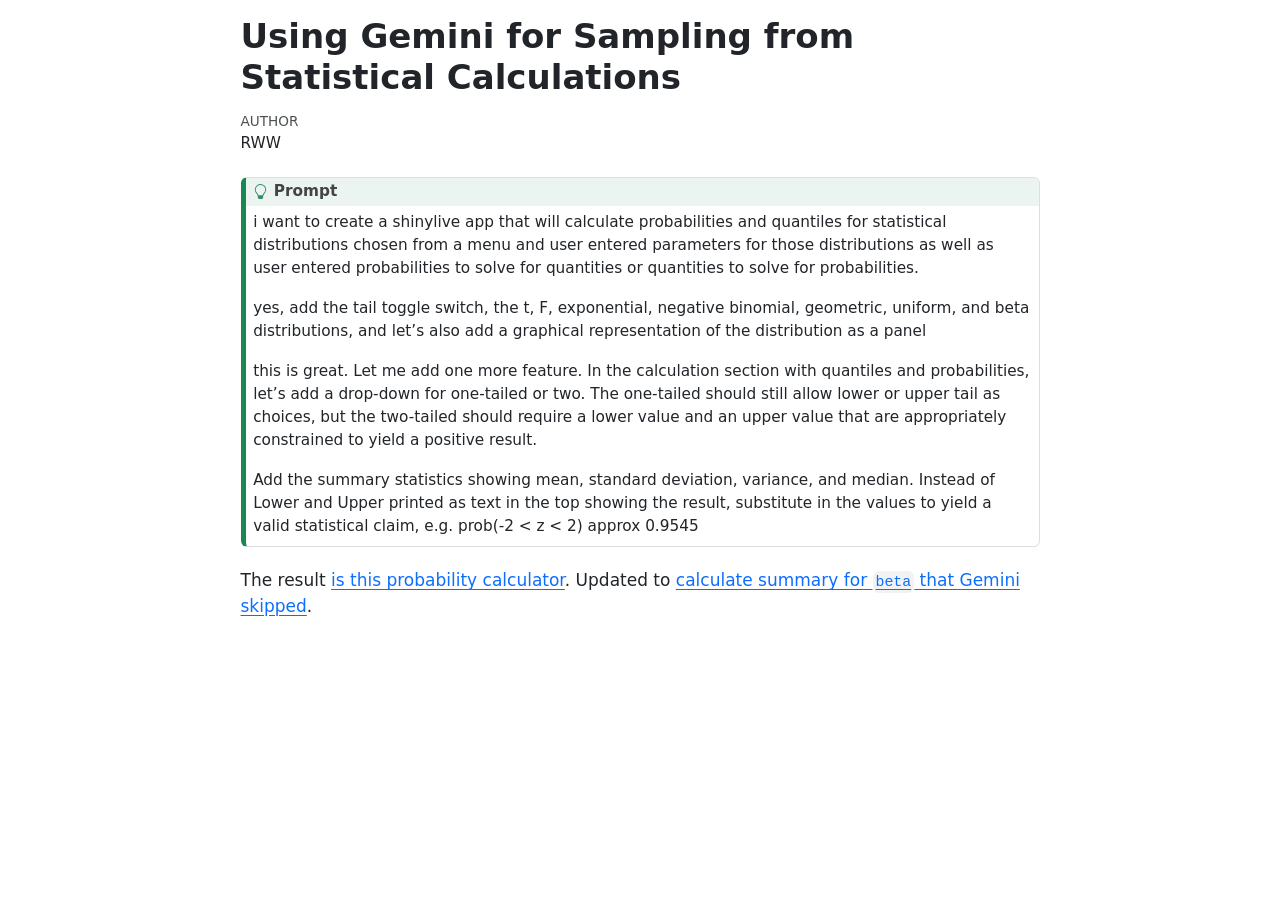
==== ProbCalcluate.html @ 42e87448 "Clean up website" ====
<!DOCTYPE html>
<html xmlns="http://www.w3.org/1999/xhtml" lang="en" xml:lang="en"><head>

<meta charset="utf-8">
<meta name="generator" content="quarto-1.8.24">

<meta name="viewport" content="width=device-width, initial-scale=1.0, user-scalable=yes">

<meta name="author" content="RWW">

<title>Using Gemini for Sampling from Statistical Calculations</title>
<style>
code{white-space: pre-wrap;}
span.smallcaps{font-variant: small-caps;}
div.columns{display: flex; gap: min(4vw, 1.5em);}
div.column{flex: auto; overflow-x: auto;}
div.hanging-indent{margin-left: 1.5em; text-indent: -1.5em;}
ul.task-list{list-style: none;}
ul.task-list li input[type="checkbox"] {
  width: 0.8em;
  margin: 0 0.8em 0.2em -1em; /* quarto-specific, see https://github.com/quarto-dev/quarto-cli/issues/4556 */ 
  vertical-align: middle;
}
</style>


<script src="ProbCalcluate_files/libs/clipboard/clipboard.min.js"></script>
<script src="ProbCalcluate_files/libs/quarto-html/quarto.js" type="module"></script>
<script src="ProbCalcluate_files/libs/quarto-html/tabsets/tabsets.js" type="module"></script>
<script src="ProbCalcluate_files/libs/quarto-html/axe/axe-check.js" type="module"></script>
<script src="ProbCalcluate_files/libs/quarto-html/popper.min.js"></script>
<script src="ProbCalcluate_files/libs/quarto-html/tippy.umd.min.js"></script>
<script src="ProbCalcluate_files/libs/quarto-html/anchor.min.js"></script>
<link href="ProbCalcluate_files/libs/quarto-html/tippy.css" rel="stylesheet">
<link href="ProbCalcluate_files/libs/quarto-html/quarto-syntax-highlighting-dc55a5b9e770e841cd82e46aadbfb9b0.css" rel="stylesheet" id="quarto-text-highlighting-styles">
<script src="ProbCalcluate_files/libs/bootstrap/bootstrap.min.js"></script>
<link href="ProbCalcluate_files/libs/bootstrap/bootstrap-icons.css" rel="stylesheet">
<link href="ProbCalcluate_files/libs/bootstrap/bootstrap-d6a003b94517c951b2d65075d42fb01b.min.css" rel="stylesheet" append-hash="true" id="quarto-bootstrap" data-mode="light">


</head>

<body class="fullcontent quarto-light">

<div id="quarto-content" class="page-columns page-rows-contents page-layout-article">

<main class="content" id="quarto-document-content">

<header id="title-block-header" class="quarto-title-block default">
<div class="quarto-title">
<h1 class="title">Using Gemini for Sampling from Statistical Calculations</h1>
</div>



<div class="quarto-title-meta">

    <div>
    <div class="quarto-title-meta-heading">Author</div>
    <div class="quarto-title-meta-contents">
             <p>RWW </p>
          </div>
  </div>
    
  
    
  </div>
  


</header>


<div class="callout callout-style-default callout-tip callout-titled">
<div class="callout-header d-flex align-content-center">
<div class="callout-icon-container">
<i class="callout-icon"></i>
</div>
<div class="callout-title-container flex-fill">
<span class="screen-reader-only">Tip</span>Prompt
</div>
</div>
<div class="callout-body-container callout-body">
<p>i want to create a shinylive app that will calculate probabilities and quantiles for statistical distributions chosen from a menu and user entered parameters for those distributions as well as user entered probabilities to solve for quantities or quantities to solve for probabilities.</p>
<p>yes, add the tail toggle switch, the t, F, exponential, negative binomial, geometric, uniform, and beta distributions, and let’s also add a graphical representation of the distribution as a panel</p>
<p>this is great. Let me add one more feature. In the calculation section with quantiles and probabilities, let’s add a drop-down for one-tailed or two. The one-tailed should still allow lower or upper tail as choices, but the two-tailed should require a lower value and an upper value that are appropriately constrained to yield a positive result.</p>
<p>Add the summary statistics showing mean, standard deviation, variance, and median. Instead of Lower and Upper printed as text in the top showing the result, substitute in the values to yield a valid statistical claim, e.g.&nbsp;prob(-2 &lt; z &lt; 2) approx 0.9545</p>
</div>
</div>
<p>The result <a href="./PCalc/">is this probability calculator</a>. Updated to <a href="./PCalc2/">calculate summary for <code>beta</code> that Gemini skipped</a>.</p>

</main>
<!-- /main column -->
<script id="quarto-html-after-body" type="application/javascript">
  window.document.addEventListener("DOMContentLoaded", function (event) {
    const icon = "";
    const anchorJS = new window.AnchorJS();
    anchorJS.options = {
      placement: 'right',
      icon: icon
    };
    anchorJS.add('.anchored');
    const isCodeAnnotation = (el) => {
      for (const clz of el.classList) {
        if (clz.startsWith('code-annotation-')) {                     
          return true;
        }
      }
      return false;
    }
    const onCopySuccess = function(e) {
      // button target
      const button = e.trigger;
      // don't keep focus
      button.blur();
      // flash "checked"
      button.classList.add('code-copy-button-checked');
      var currentTitle = button.getAttribute("title");
      button.setAttribute("title", "Copied!");
      let tooltip;
      if (window.bootstrap) {
        button.setAttribute("data-bs-toggle", "tooltip");
        button.setAttribute("data-bs-placement", "left");
        button.setAttribute("data-bs-title", "Copied!");
        tooltip = new bootstrap.Tooltip(button, 
          { trigger: "manual", 
            customClass: "code-copy-button-tooltip",
            offset: [0, -8]});
        tooltip.show();    
      }
      setTimeout(function() {
        if (tooltip) {
          tooltip.hide();
          button.removeAttribute("data-bs-title");
          button.removeAttribute("data-bs-toggle");
          button.removeAttribute("data-bs-placement");
        }
        button.setAttribute("title", currentTitle);
        button.classList.remove('code-copy-button-checked');
      }, 1000);
      // clear code selection
      e.clearSelection();
    }
    const getTextToCopy = function(trigger) {
      const outerScaffold = trigger.parentElement.cloneNode(true);
      const codeEl = outerScaffold.querySelector('code');
      for (const childEl of codeEl.children) {
        if (isCodeAnnotation(childEl)) {
          childEl.remove();
        }
      }
      return codeEl.innerText;
    }
    const clipboard = new window.ClipboardJS('.code-copy-button:not([data-in-quarto-modal])', {
      text: getTextToCopy
    });
    clipboard.on('success', onCopySuccess);
    if (window.document.getElementById('quarto-embedded-source-code-modal')) {
      const clipboardModal = new window.ClipboardJS('.code-copy-button[data-in-quarto-modal]', {
        text: getTextToCopy,
        container: window.document.getElementById('quarto-embedded-source-code-modal')
      });
      clipboardModal.on('success', onCopySuccess);
    }
      var localhostRegex = new RegExp(/^(?:http|https):\/\/localhost\:?[0-9]*\//);
      var mailtoRegex = new RegExp(/^mailto:/);
        var filterRegex = new RegExp('/' + window.location.host + '/');
      var isInternal = (href) => {
          return filterRegex.test(href) || localhostRegex.test(href) || mailtoRegex.test(href);
      }
      // Inspect non-navigation links and adorn them if external
     var links = window.document.querySelectorAll('a[href]:not(.nav-link):not(.navbar-brand):not(.toc-action):not(.sidebar-link):not(.sidebar-item-toggle):not(.pagination-link):not(.no-external):not([aria-hidden]):not(.dropdown-item):not(.quarto-navigation-tool):not(.about-link)');
      for (var i=0; i<links.length; i++) {
        const link = links[i];
        if (!isInternal(link.href)) {
          // undo the damage that might have been done by quarto-nav.js in the case of
          // links that we want to consider external
          if (link.dataset.originalHref !== undefined) {
            link.href = link.dataset.originalHref;
          }
        }
      }
    function tippyHover(el, contentFn, onTriggerFn, onUntriggerFn) {
      const config = {
        allowHTML: true,
        maxWidth: 500,
        delay: 100,
        arrow: false,
        appendTo: function(el) {
            return el.parentElement;
        },
        interactive: true,
        interactiveBorder: 10,
        theme: 'quarto',
        placement: 'bottom-start',
      };
      if (contentFn) {
        config.content = contentFn;
      }
      if (onTriggerFn) {
        config.onTrigger = onTriggerFn;
      }
      if (onUntriggerFn) {
        config.onUntrigger = onUntriggerFn;
      }
      window.tippy(el, config); 
    }
    const noterefs = window.document.querySelectorAll('a[role="doc-noteref"]');
    for (var i=0; i<noterefs.length; i++) {
      const ref = noterefs[i];
      tippyHover(ref, function() {
        // use id or data attribute instead here
        let href = ref.getAttribute('data-footnote-href') || ref.getAttribute('href');
        try { href = new URL(href).hash; } catch {}
        const id = href.replace(/^#\/?/, "");
        const note = window.document.getElementById(id);
        if (note) {
          return note.innerHTML;
        } else {
          return "";
        }
      });
    }
    const xrefs = window.document.querySelectorAll('a.quarto-xref');
    const processXRef = (id, note) => {
      // Strip column container classes
      const stripColumnClz = (el) => {
        el.classList.remove("page-full", "page-columns");
        if (el.children) {
          for (const child of el.children) {
            stripColumnClz(child);
          }
        }
      }
      stripColumnClz(note)
      if (id === null || id.startsWith('sec-')) {
        // Special case sections, only their first couple elements
        const container = document.createElement("div");
        if (note.children && note.children.length > 2) {
          container.appendChild(note.children[0].cloneNode(true));
          for (let i = 1; i < note.children.length; i++) {
            const child = note.children[i];
            if (child.tagName === "P" && child.innerText === "") {
              continue;
            } else {
              container.appendChild(child.cloneNode(true));
              break;
            }
          }
          if (window.Quarto?.typesetMath) {
            window.Quarto.typesetMath(container);
          }
          return container.innerHTML
        } else {
          if (window.Quarto?.typesetMath) {
            window.Quarto.typesetMath(note);
          }
          return note.innerHTML;
        }
      } else {
        // Remove any anchor links if they are present
        const anchorLink = note.querySelector('a.anchorjs-link');
        if (anchorLink) {
          anchorLink.remove();
        }
        if (window.Quarto?.typesetMath) {
          window.Quarto.typesetMath(note);
        }
        if (note.classList.contains("callout")) {
          return note.outerHTML;
        } else {
          return note.innerHTML;
        }
      }
    }
    for (var i=0; i<xrefs.length; i++) {
      const xref = xrefs[i];
      tippyHover(xref, undefined, function(instance) {
        instance.disable();
        let url = xref.getAttribute('href');
        let hash = undefined; 
        if (url.startsWith('#')) {
          hash = url;
        } else {
          try { hash = new URL(url).hash; } catch {}
        }
        if (hash) {
          const id = hash.replace(/^#\/?/, "");
          const note = window.document.getElementById(id);
          if (note !== null) {
            try {
              const html = processXRef(id, note.cloneNode(true));
              instance.setContent(html);
            } finally {
              instance.enable();
              instance.show();
            }
          } else {
            // See if we can fetch this
            fetch(url.split('#')[0])
            .then(res => res.text())
            .then(html => {
              const parser = new DOMParser();
              const htmlDoc = parser.parseFromString(html, "text/html");
              const note = htmlDoc.getElementById(id);
              if (note !== null) {
                const html = processXRef(id, note);
                instance.setContent(html);
              } 
            }).finally(() => {
              instance.enable();
              instance.show();
            });
          }
        } else {
          // See if we can fetch a full url (with no hash to target)
          // This is a special case and we should probably do some content thinning / targeting
          fetch(url)
          .then(res => res.text())
          .then(html => {
            const parser = new DOMParser();
            const htmlDoc = parser.parseFromString(html, "text/html");
            const note = htmlDoc.querySelector('main.content');
            if (note !== null) {
              // This should only happen for chapter cross references
              // (since there is no id in the URL)
              // remove the first header
              if (note.children.length > 0 && note.children[0].tagName === "HEADER") {
                note.children[0].remove();
              }
              const html = processXRef(null, note);
              instance.setContent(html);
            } 
          }).finally(() => {
            instance.enable();
            instance.show();
          });
        }
      }, function(instance) {
      });
    }
        let selectedAnnoteEl;
        const selectorForAnnotation = ( cell, annotation) => {
          let cellAttr = 'data-code-cell="' + cell + '"';
          let lineAttr = 'data-code-annotation="' +  annotation + '"';
          const selector = 'span[' + cellAttr + '][' + lineAttr + ']';
          return selector;
        }
        const selectCodeLines = (annoteEl) => {
          const doc = window.document;
          const targetCell = annoteEl.getAttribute("data-target-cell");
          const targetAnnotation = annoteEl.getAttribute("data-target-annotation");
          const annoteSpan = window.document.querySelector(selectorForAnnotation(targetCell, targetAnnotation));
          const lines = annoteSpan.getAttribute("data-code-lines").split(",");
          const lineIds = lines.map((line) => {
            return targetCell + "-" + line;
          })
          let top = null;
          let height = null;
          let parent = null;
          if (lineIds.length > 0) {
              //compute the position of the single el (top and bottom and make a div)
              const el = window.document.getElementById(lineIds[0]);
              top = el.offsetTop;
              height = el.offsetHeight;
              parent = el.parentElement.parentElement;
            if (lineIds.length > 1) {
              const lastEl = window.document.getElementById(lineIds[lineIds.length - 1]);
              const bottom = lastEl.offsetTop + lastEl.offsetHeight;
              height = bottom - top;
            }
            if (top !== null && height !== null && parent !== null) {
              // cook up a div (if necessary) and position it 
              let div = window.document.getElementById("code-annotation-line-highlight");
              if (div === null) {
                div = window.document.createElement("div");
                div.setAttribute("id", "code-annotation-line-highlight");
                div.style.position = 'absolute';
                parent.appendChild(div);
              }
              div.style.top = top - 2 + "px";
              div.style.height = height + 4 + "px";
              div.style.left = 0;
              let gutterDiv = window.document.getElementById("code-annotation-line-highlight-gutter");
              if (gutterDiv === null) {
                gutterDiv = window.document.createElement("div");
                gutterDiv.setAttribute("id", "code-annotation-line-highlight-gutter");
                gutterDiv.style.position = 'absolute';
                const codeCell = window.document.getElementById(targetCell);
                const gutter = codeCell.querySelector('.code-annotation-gutter');
                gutter.appendChild(gutterDiv);
              }
              gutterDiv.style.top = top - 2 + "px";
              gutterDiv.style.height = height + 4 + "px";
            }
            selectedAnnoteEl = annoteEl;
          }
        };
        const unselectCodeLines = () => {
          const elementsIds = ["code-annotation-line-highlight", "code-annotation-line-highlight-gutter"];
          elementsIds.forEach((elId) => {
            const div = window.document.getElementById(elId);
            if (div) {
              div.remove();
            }
          });
          selectedAnnoteEl = undefined;
        };
          // Handle positioning of the toggle
      window.addEventListener(
        "resize",
        throttle(() => {
          elRect = undefined;
          if (selectedAnnoteEl) {
            selectCodeLines(selectedAnnoteEl);
          }
        }, 10)
      );
      function throttle(fn, ms) {
      let throttle = false;
      let timer;
        return (...args) => {
          if(!throttle) { // first call gets through
              fn.apply(this, args);
              throttle = true;
          } else { // all the others get throttled
              if(timer) clearTimeout(timer); // cancel #2
              timer = setTimeout(() => {
                fn.apply(this, args);
                timer = throttle = false;
              }, ms);
          }
        };
      }
        // Attach click handler to the DT
        const annoteDls = window.document.querySelectorAll('dt[data-target-cell]');
        for (const annoteDlNode of annoteDls) {
          annoteDlNode.addEventListener('click', (event) => {
            const clickedEl = event.target;
            if (clickedEl !== selectedAnnoteEl) {
              unselectCodeLines();
              const activeEl = window.document.querySelector('dt[data-target-cell].code-annotation-active');
              if (activeEl) {
                activeEl.classList.remove('code-annotation-active');
              }
              selectCodeLines(clickedEl);
              clickedEl.classList.add('code-annotation-active');
            } else {
              // Unselect the line
              unselectCodeLines();
              clickedEl.classList.remove('code-annotation-active');
            }
          });
        }
    const findCites = (el) => {
      const parentEl = el.parentElement;
      if (parentEl) {
        const cites = parentEl.dataset.cites;
        if (cites) {
          return {
            el,
            cites: cites.split(' ')
          };
        } else {
          return findCites(el.parentElement)
        }
      } else {
        return undefined;
      }
    };
    var bibliorefs = window.document.querySelectorAll('a[role="doc-biblioref"]');
    for (var i=0; i<bibliorefs.length; i++) {
      const ref = bibliorefs[i];
      const citeInfo = findCites(ref);
      if (citeInfo) {
        tippyHover(citeInfo.el, function() {
          var popup = window.document.createElement('div');
          citeInfo.cites.forEach(function(cite) {
            var citeDiv = window.document.createElement('div');
            citeDiv.classList.add('hanging-indent');
            citeDiv.classList.add('csl-entry');
            var biblioDiv = window.document.getElementById('ref-' + cite);
            if (biblioDiv) {
              citeDiv.innerHTML = biblioDiv.innerHTML;
            }
            popup.appendChild(citeDiv);
          });
          return popup.innerHTML;
        });
      }
    }
  });
  </script>
</div> <!-- /content -->




</body></html>
---- ProbCalcluate_files/libs/quarto-html/tippy.css ----
.tippy-box[data-animation=fade][data-state=hidden]{opacity:0}[data-tippy-root]{max-width:calc(100vw - 10px)}.tippy-box{position:relative;background-color:#333;color:#fff;border-radius:4px;font-size:14px;line-height:1.4;white-space:normal;outline:0;transition-property:transform,visibility,opacity}.tippy-box[data-placement^=top]>.tippy-arrow{bottom:0}.tippy-box[data-placement^=top]>.tippy-arrow:before{bottom:-7px;left:0;border-width:8px 8px 0;border-top-color:initial;transform-origin:center top}.tippy-box[data-placement^=bottom]>.tippy-arrow{top:0}.tippy-box[data-placement^=bottom]>.tippy-arrow:before{top:-7px;left:0;border-width:0 8px 8px;border-bottom-color:initial;transform-origin:center bottom}.tippy-box[data-placement^=left]>.tippy-arrow{right:0}.tippy-box[data-placement^=left]>.tippy-arrow:before{border-width:8px 0 8px 8px;border-left-color:initial;right:-7px;transform-origin:center left}.tippy-box[data-placement^=right]>.tippy-arrow{left:0}.tippy-box[data-placement^=right]>.tippy-arrow:before{left:-7px;border-width:8px 8px 8px 0;border-right-color:initial;transform-origin:center right}.tippy-box[data-inertia][data-state=visible]{transition-timing-function:cubic-bezier(.54,1.5,.38,1.11)}.tippy-arrow{width:16px;height:16px;color:#333}.tippy-arrow:before{content:"";position:absolute;border-color:transparent;border-style:solid}.tippy-content{position:relative;padding:5px 9px;z-index:1}
---- ProbCalcluate_files/libs/quarto-html/quarto-syntax-highlighting-dc55a5b9e770e841cd82e46aadbfb9b0.css ----
/* quarto syntax highlight colors */
:root {
  --quarto-hl-ot-color: #003B4F;
  --quarto-hl-at-color: #657422;
  --quarto-hl-ss-color: #20794D;
  --quarto-hl-an-color: #5E5E5E;
  --quarto-hl-fu-color: #4758AB;
  --quarto-hl-st-color: #20794D;
  --quarto-hl-cf-color: #003B4F;
  --quarto-hl-op-color: #5E5E5E;
  --quarto-hl-er-color: #AD0000;
  --quarto-hl-bn-color: #AD0000;
  --quarto-hl-al-color: #AD0000;
  --quarto-hl-va-color: #111111;
  --quarto-hl-bu-color: inherit;
  --quarto-hl-ex-color: inherit;
  --quarto-hl-pp-color: #AD0000;
  --quarto-hl-in-color: #5E5E5E;
  --quarto-hl-vs-color: #20794D;
  --quarto-hl-wa-color: #5E5E5E;
  --quarto-hl-do-color: #5E5E5E;
  --quarto-hl-im-color: #00769E;
  --quarto-hl-ch-color: #20794D;
  --quarto-hl-dt-color: #AD0000;
  --quarto-hl-fl-color: #AD0000;
  --quarto-hl-co-color: #5E5E5E;
  --quarto-hl-cv-color: #5E5E5E;
  --quarto-hl-cn-color: #8f5902;
  --quarto-hl-sc-color: #5E5E5E;
  --quarto-hl-dv-color: #AD0000;
  --quarto-hl-kw-color: #003B4F;
}

/* other quarto variables */
:root {
  --quarto-font-monospace: SFMono-Regular, Menlo, Monaco, Consolas, "Liberation Mono", "Courier New", monospace;
}

/* syntax highlight based on Pandoc's rules */
pre > code.sourceCode > span {
  color: #003B4F;
}

code.sourceCode > span {
  color: #003B4F;
}

div.sourceCode,
div.sourceCode pre.sourceCode {
  color: #003B4F;
}

/* Normal */
code span {
  color: #003B4F;
}

/* Alert */
code span.al {
  color: #AD0000;
  font-style: inherit;
}

/* Annotation */
code span.an {
  color: #5E5E5E;
  font-style: inherit;
}

/* Attribute */
code span.at {
  color: #657422;
  font-style: inherit;
}

/* BaseN */
code span.bn {
  color: #AD0000;
  font-style: inherit;
}

/* BuiltIn */
code span.bu {
  font-style: inherit;
}

/* ControlFlow */
code span.cf {
  color: #003B4F;
  font-weight: bold;
  font-style: inherit;
}

/* Char */
code span.ch {
  color: #20794D;
  font-style: inherit;
}

/* Constant */
code span.cn {
  color: #8f5902;
  font-style: inherit;
}

/* Comment */
code span.co {
  color: #5E5E5E;
  font-style: inherit;
}

/* CommentVar */
code span.cv {
  color: #5E5E5E;
  font-style: italic;
}

/* Documentation */
code span.do {
  color: #5E5E5E;
  font-style: italic;
}

/* DataType */
code span.dt {
  color: #AD0000;
  font-style: inherit;
}

/* DecVal */
code span.dv {
  color: #AD0000;
  font-style: inherit;
}

/* Error */
code span.er {
  color: #AD0000;
  font-style: inherit;
}

/* Extension */
code span.ex {
  font-style: inherit;
}

/* Float */
code span.fl {
  color: #AD0000;
  font-style: inherit;
}

/* Function */
code span.fu {
  color: #4758AB;
  font-style: inherit;
}

/* Import */
code span.im {
  color: #00769E;
  font-style: inherit;
}

/* Information */
code span.in {
  color: #5E5E5E;
  font-style: inherit;
}

/* Keyword */
code span.kw {
  color: #003B4F;
  font-weight: bold;
  font-style: inherit;
}

/* Operator */
code span.op {
  color: #5E5E5E;
  font-style: inherit;
}

/* Other */
code span.ot {
  color: #003B4F;
  font-style: inherit;
}

/* Preprocessor */
code span.pp {
  color: #AD0000;
  font-style: inherit;
}

/* SpecialChar */
code span.sc {
  color: #5E5E5E;
  font-style: inherit;
}

/* SpecialString */
code span.ss {
  color: #20794D;
  font-style: inherit;
}

/* String */
code span.st {
  color: #20794D;
  font-style: inherit;
}

/* Variable */
code span.va {
  color: #111111;
  font-style: inherit;
}

/* VerbatimString */
code span.vs {
  color: #20794D;
  font-style: inherit;
}

/* Warning */
code span.wa {
  color: #5E5E5E;
  font-style: italic;
}

.prevent-inlining {
  content: "</";
}

/*# sourceMappingURL=21f0b8dca5c347bd0a806dc2ce2adfe3.css.map */
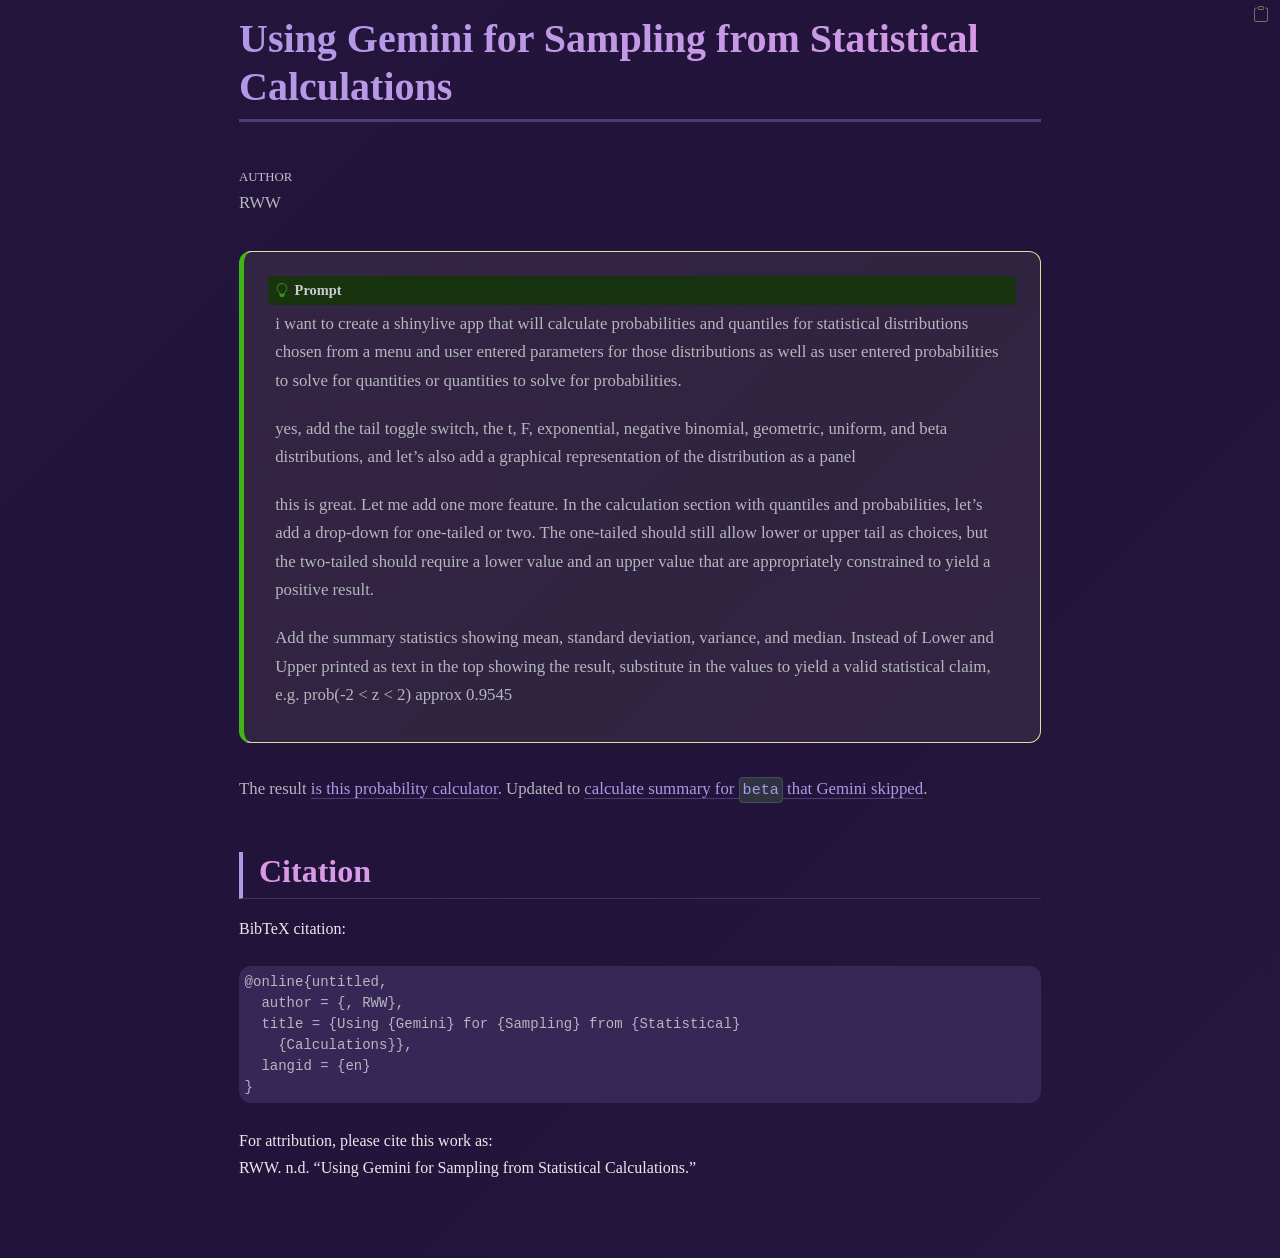
==== commit beba82d2: "Please fix this." ====
--- a/ProbCalcluate.html
+++ b/ProbCalcluate.html
@@ -32,12 +32,14 @@
 <script src="ProbCalcluate_files/libs/quarto-html/tippy.umd.min.js"></script>
 <script src="ProbCalcluate_files/libs/quarto-html/anchor.min.js"></script>
 <link href="ProbCalcluate_files/libs/quarto-html/tippy.css" rel="stylesheet">
-<link href="ProbCalcluate_files/libs/quarto-html/quarto-syntax-highlighting-dc55a5b9e770e841cd82e46aadbfb9b0.css" rel="stylesheet" id="quarto-text-highlighting-styles">
+<link href="ProbCalcluate_files/libs/quarto-html/quarto-syntax-highlighting-dark-45e8e462cd760eca75dbd85b13f1b7a2.css" rel="stylesheet" id="quarto-text-highlighting-styles">
 <script src="ProbCalcluate_files/libs/bootstrap/bootstrap.min.js"></script>
 <link href="ProbCalcluate_files/libs/bootstrap/bootstrap-icons.css" rel="stylesheet">
-<link href="ProbCalcluate_files/libs/bootstrap/bootstrap-d6a003b94517c951b2d65075d42fb01b.min.css" rel="stylesheet" append-hash="true" id="quarto-bootstrap" data-mode="light">
-
-
+<link href="ProbCalcluate_files/libs/bootstrap/bootstrap-8eb24fb8bc20e90693767f75b1a21d93.min.css" rel="stylesheet" append-hash="true" id="quarto-bootstrap" data-mode="dark">
+<style>html{ scroll-behavior: smooth; }</style>
+
+
+<link rel="stylesheet" href="css/custom-cards.css">
 </head>
 
 <body class="fullcontent quarto-light">
@@ -89,7 +91,16 @@
 </div>
 <p>The result <a href="./PCalc/">is this probability calculator</a>. Updated to <a href="./PCalc2/">calculate summary for <code>beta</code> that Gemini skipped</a>.</p>
 
-</main>
+<div id="quarto-appendix"><section class="quarto-appendix-contents" id="quarto-citation"><h2 class="anchored quarto-appendix-heading">Citation</h2><div><div class="quarto-appendix-secondary-label">BibTeX citation:</div><pre class="sourceCode code-with-copy quarto-appendix-bibtex"><code class="sourceCode bibtex">@online{untitled,
+  author = {, RWW},
+  title = {Using {Gemini} for {Sampling} from {Statistical}
+    {Calculations}},
+  langid = {en}
+}
+</code><button title="Copy to Clipboard" class="code-copy-button"><i class="bi"></i></button></pre><div class="quarto-appendix-secondary-label">For attribution, please cite this work as:</div><div id="ref-untitled" class="csl-entry quarto-appendix-citeas" role="listitem">
+RWW. n.d. <span>“Using Gemini for Sampling from Statistical
+Calculations.”</span>
+</div></div></section></div></main>
 <!-- /main column -->
 <script id="quarto-html-after-body" type="application/javascript">
   window.document.addEventListener("DOMContentLoaded", function (event) {
@@ -178,6 +189,11 @@
           if (link.dataset.originalHref !== undefined) {
             link.href = link.dataset.originalHref;
           }
+            // target, if specified
+            link.setAttribute("target", "_blank");
+            if (link.getAttribute("rel") === null) {
+              link.setAttribute("rel", "noopener");
+            }
         }
       }
     function tippyHover(el, contentFn, onTriggerFn, onUntriggerFn) {
@@ -496,4 +512,5 @@
 
 
 
+<script src="ProbCalcluate_files/libs/quarto-html/zenscroll-min.js"></script>
 </body></html>
--- a/ProbCalcluate_files/libs/quarto-html/quarto-syntax-highlighting-dark-45e8e462cd760eca75dbd85b13f1b7a2.css
+++ b/ProbCalcluate_files/libs/quarto-html/quarto-syntax-highlighting-dark-45e8e462cd760eca75dbd85b13f1b7a2.css
@@ -0,0 +1,211 @@
+/* quarto syntax highlight colors */
+:root {
+  --quarto-hl-al-color: #ff5555;
+  --quarto-hl-an-color: #75715e;
+  --quarto-hl-at-color: #f92672;
+  --quarto-hl-bn-color: #ae81ff;
+  --quarto-hl-bu-color: #66D9EF;
+  --quarto-hl-ch-color: #e6db74;
+  --quarto-hl-co-color: #75715e;
+  --quarto-hl-cv-color: #75715e;
+  --quarto-hl-cn-color: #ae81ff;
+  --quarto-hl-cf-color: #f92672;
+  --quarto-hl-dt-color: #66d9ef;
+  --quarto-hl-dv-color: #ae81ff;
+  --quarto-hl-do-color: #75715e;
+  --quarto-hl-er-color: #ff5555;
+  --quarto-hl-ex-color: #a6e22e;
+  --quarto-hl-fl-color: #ae81ff;
+  --quarto-hl-fu-color: #a6e22e;
+  --quarto-hl-im-color: #f92672;
+  --quarto-hl-in-color: #f1fa8c;
+  --quarto-hl-kw-color: #f92672;
+  --quarto-hl-op-color: #f8f8f2;
+  --quarto-hl-pp-color: #f92672;
+  --quarto-hl-re-color: #75715e;
+  --quarto-hl-sc-color: #ae81ff;
+  --quarto-hl-ss-color: #e6db74;
+  --quarto-hl-st-color: #e6db74;
+  --quarto-hl-va-color: #f8f8f2;
+  --quarto-hl-vs-color: #e6db74;
+  --quarto-hl-wa-color: #ff5555;
+}
+
+/* other quarto variables */
+:root {
+  --quarto-font-monospace: SFMono-Regular, Menlo, Monaco, Consolas, "Liberation Mono", "Courier New", monospace;
+}
+
+/* syntax highlight based on Pandoc's rules */
+pre > code.sourceCode > span {
+  color: #f8f8f2;
+}
+
+code.sourceCode > span {
+  color: #f8f8f2;
+}
+
+div.sourceCode,
+div.sourceCode pre.sourceCode {
+  color: #f8f8f2;
+}
+
+/* Normal */
+code span {
+  color: #f8f8f2;
+}
+
+/* Alert */
+code span.al {
+  font-weight: bold;
+  color: #ff5555;
+}
+
+/* Annotation */
+code span.an {
+  color: #75715e;
+}
+
+/* Attribute */
+code span.at {
+  color: #f92672;
+}
+
+/* BaseN */
+code span.bn {
+  color: #ae81ff;
+}
+
+/* BuiltIn */
+code span.bu {
+  color: #66D9EF;
+}
+
+/* ControlFlow */
+code span.cf {
+  color: #f92672;
+}
+
+/* Char */
+code span.ch {
+  color: #e6db74;
+}
+
+/* Constant */
+code span.cn {
+  color: #ae81ff;
+}
+
+/* Comment */
+code span.co {
+  color: #75715e;
+}
+
+/* CommentVar */
+code span.cv {
+  color: #75715e;
+}
+
+/* Documentation */
+code span.do {
+  color: #75715e;
+}
+
+/* DataType */
+code span.dt {
+  font-style: italic;
+  color: #66d9ef;
+}
+
+/* DecVal */
+code span.dv {
+  color: #ae81ff;
+}
+
+/* Error */
+code span.er {
+  color: #ff5555;
+  text-decoration: underline;
+}
+
+/* Extension */
+code span.ex {
+  font-weight: bold;
+  color: #a6e22e;
+}
+
+/* Float */
+code span.fl {
+  color: #ae81ff;
+}
+
+/* Function */
+code span.fu {
+  color: #a6e22e;
+}
+
+/* Import */
+code span.im {
+  color: #f92672;
+}
+
+/* Information */
+code span.in {
+  color: #f1fa8c;
+}
+
+/* Keyword */
+code span.kw {
+  color: #f92672;
+}
+
+/* Operator */
+code span.op {
+  color: #f8f8f2;
+}
+
+/* Preprocessor */
+code span.pp {
+  color: #f92672;
+}
+
+/* RegionMarker */
+code span.re {
+  color: #75715e;
+}
+
+/* SpecialChar */
+code span.sc {
+  color: #ae81ff;
+}
+
+/* SpecialString */
+code span.ss {
+  color: #e6db74;
+}
+
+/* String */
+code span.st {
+  color: #e6db74;
+}
+
+/* Variable */
+code span.va {
+  color: #f8f8f2;
+}
+
+/* VerbatimString */
+code span.vs {
+  color: #e6db74;
+}
+
+/* Warning */
+code span.wa {
+  color: #ff5555;
+}
+
+.prevent-inlining {
+  content: "</";
+}
+
+/*# sourceMappingURL=9491a9deba7b5f5272ebac5cab7f58b5.css.map */
--- a/css/custom-cards.css
+++ b/css/custom-cards.css
@@ -0,0 +1,311 @@
+/* =======================================================
+   CLEAN HOMEPAGE - FULL-WIDTH HERO + CENTERED CARDS
+   Art Nouveau + Deep Purple + Active Cards
+   ======================================================= */
+
+/* Hero Section - FULL WIDTH */
+.hero-section {
+  position: relative;
+  width: 100vw;
+  margin-left: calc(-50vw + 50%);
+  margin-right: calc(-50vw + 50%);
+  margin-top: -2rem;
+  margin-bottom: 3rem;
+  overflow: hidden;
+  box-shadow: 0 10px 40px rgba(0, 0, 0, 0.3);
+}
+
+.hero-section::before {
+  content: '';
+  position: absolute;
+  inset: 0;
+  background: linear-gradient(to bottom, transparent 0%, rgba(34, 19, 58, 0.4) 50%, rgba(34, 19, 58, 0.95) 100%);
+  z-index: 1;
+}
+
+.hero-section::after {
+  content: '';
+  position: absolute;
+  bottom: 0;
+  left: 0;
+  right: 0;
+  height: 2px;
+  background: linear-gradient(to right, transparent, #AF98E6 20%, #DA99E6 50%, #DD92C5 80%, transparent);
+  z-index: 2;
+}
+
+.hero-section img {
+  display: block;
+  width: 100%;
+  height: 400px;
+  object-fit: cover;
+}
+
+/* Intro Text - CENTERED, MAX WIDTH */
+.intro-text {
+  max-width: 800px;
+  margin: 0 auto 4rem;
+  padding: 2rem;
+  background: linear-gradient(135deg, rgba(54, 39, 86, 0.4), rgba(42, 26, 69, 0.3));
+  border-left: 4px solid #AF98E6;
+  border-radius: 0.5rem;
+  font-family: 'Baskerville', Georgia, serif;
+  font-size: 1.125rem;
+  line-height: 1.8;
+  color: #b4b7be;
+}
+
+.intro-text a {
+  color: #9CA6E3;
+  text-decoration: none;
+  border-bottom: 1px solid rgba(156, 166, 227, 0.3);
+  transition: all 0.3s ease;
+}
+
+.intro-text a:hover {
+  color: #AF98E6;
+  border-bottom-color: #AF98E6;
+}
+
+.intro-text strong {
+  color: #E5DD97;
+  font-weight: 700;
+}
+
+/* Cards Container - CENTERED GRID WITH MAX WIDTH */
+.cards {
+  display: grid;
+  grid-template-columns: repeat(auto-fit, minmax(300px, 1fr));
+  gap: 2rem;
+  max-width: 1200px;
+  margin: 0 auto;
+  padding: 0 2rem;
+}
+
+@media (min-width: 768px) {
+  .cards {
+    grid-template-columns: repeat(2, 1fr);
+  }
+}
+
+@media (min-width: 1024px) {
+  .cards {
+    grid-template-columns: repeat(3, 1fr);
+  }
+}
+
+/* Individual Cards */
+.card {
+  position: relative;
+  background: linear-gradient(135deg, rgba(54, 39, 86, 0.6), rgba(42, 26, 69, 0.4));
+  border: 1px solid rgba(175, 152, 230, 0.2);
+  border-radius: 1rem;
+  padding: 2rem;
+  transition: all 0.4s cubic-bezier(0.4, 0, 0.2, 1);
+  cursor: pointer;
+  overflow: hidden;
+}
+
+/* Art Nouveau decorative corner */
+.card::before {
+  content: '';
+  position: absolute;
+  top: 0;
+  right: 0;
+  width: 80px;
+  height: 80px;
+  background: radial-gradient(circle at top right, rgba(175, 152, 230, 0.1), transparent 70%);
+  border-bottom-left-radius: 100%;
+  transition: all 0.4s ease;
+}
+
+/* Flowing underline decoration */
+.card::after {
+  content: '';
+  position: absolute;
+  bottom: 0;
+  left: 0;
+  right: 0;
+  height: 3px;
+  background: linear-gradient(to right, #AF98E6, #DA99E6, #DD92C5);
+  transform: scaleX(0);
+  transform-origin: left;
+  transition: transform 0.4s cubic-bezier(0.4, 0, 0.2, 1);
+}
+
+.card:hover {
+  transform: translateY(-8px);
+  border-color: rgba(175, 152, 230, 0.5);
+  background: linear-gradient(135deg, rgba(54, 39, 86, 0.8), rgba(42, 26, 69, 0.6));
+  box-shadow: 
+    0 20px 60px rgba(0, 0, 0, 0.4),
+    0 0 40px rgba(175, 152, 230, 0.15);
+}
+
+.card:hover::before {
+  width: 120px;
+  height: 120px;
+  background: radial-gradient(circle at top right, rgba(175, 152, 230, 0.2), transparent 70%);
+}
+
+.card:hover::after {
+  transform: scaleX(1);
+}
+
+/* Card Headers */
+.card h2 {
+  font-family: 'Baskerville', Georgia, serif;
+  font-size: 1.75rem;
+  font-weight: 700;
+  margin: 0 0 1rem 0;
+  color: #AF98E6;
+  transition: all 0.3s ease;
+  border: none;
+  padding: 0;
+}
+
+.card:hover h2 {
+  color: #DA99E6;
+}
+
+/* Card Body Text */
+.card p {
+  font-family: 'Baskerville', Georgia, serif;
+  font-size: 1rem;
+  line-height: 1.6;
+  color: #b4b7be;
+  margin: 0 0 1.5rem 0;
+}
+
+/* Card Links */
+.card a {
+  display: inline-flex;
+  align-items: center;
+  gap: 0.5rem;
+  font-family: 'Baskerville', Georgia, serif;
+  font-size: 0.95rem;
+  color: #9CA6E3;
+  text-decoration: none;
+  font-weight: 500;
+  transition: all 0.3s ease;
+  position: relative;
+}
+
+.card a::after {
+  content: '';
+  position: absolute;
+  bottom: -2px;
+  left: 0;
+  right: 0;
+  height: 1px;
+  background: #9CA6E3;
+  transform: scaleX(0);
+  transform-origin: left;
+  transition: transform 0.3s ease;
+}
+
+.card:hover a {
+  color: #E5DD97;
+}
+
+.card:hover a::after {
+  transform: scaleX(1);
+  background: #E5DD97;
+}
+
+/* Arrow animation */
+.card a::before {
+  content: '→';
+  transition: transform 0.3s ease;
+}
+
+.card:hover a::before {
+  transform: translateX(4px);
+}
+
+/* Responsive adjustments */
+@media (max-width: 768px) {
+  .hero-section {
+    margin-top: -1rem;
+  }
+  
+  .hero-section img {
+    height: 280px;
+  }
+  
+  .intro-text {
+    padding: 1.5rem;
+    font-size: 1rem;
+    margin-bottom: 3rem;
+  }
+  
+  .cards {
+    gap: 1.5rem;
+    padding: 0 1rem;
+  }
+  
+  .card {
+    padding: 1.5rem;
+  }
+  
+  .card h2 {
+    font-size: 1.5rem;
+  }
+}
+
+/* Smooth page load animation */
+@keyframes fadeInUp {
+  from {
+    opacity: 0;
+    transform: translateY(30px);
+  }
+  to {
+    opacity: 1;
+    transform: translateY(0);
+  }
+}
+
+.card {
+  animation: fadeInUp 0.6s ease-out backwards;
+}
+
+.card:nth-child(1) { animation-delay: 0.1s; }
+.card:nth-child(2) { animation-delay: 0.2s; }
+.card:nth-child(3) { animation-delay: 0.3s; }
+.card:nth-child(4) { animation-delay: 0.4s; }
+.card:nth-child(5) { animation-delay: 0.5s; }
+.card:nth-child(6) { animation-delay: 0.6s; }
+
+.intro-text {
+  animation: fadeInUp 0.6s ease-out;
+}
+
+/* Focus states for accessibility */
+.card:focus-within {
+  outline: 2px solid #AF98E6;
+  outline-offset: 4px;
+}
+
+.card a:focus {
+  outline: none;
+}
+
+/* Print styles */
+@media print {
+  .hero-section {
+    width: 100%;
+    margin: 0;
+  }
+  
+  .card {
+    break-inside: avoid;
+    border: 1px solid #ccc;
+    background: white;
+    color: black;
+  }
+  
+  .card::before,
+  .card::after {
+    display: none;
+  }
+}
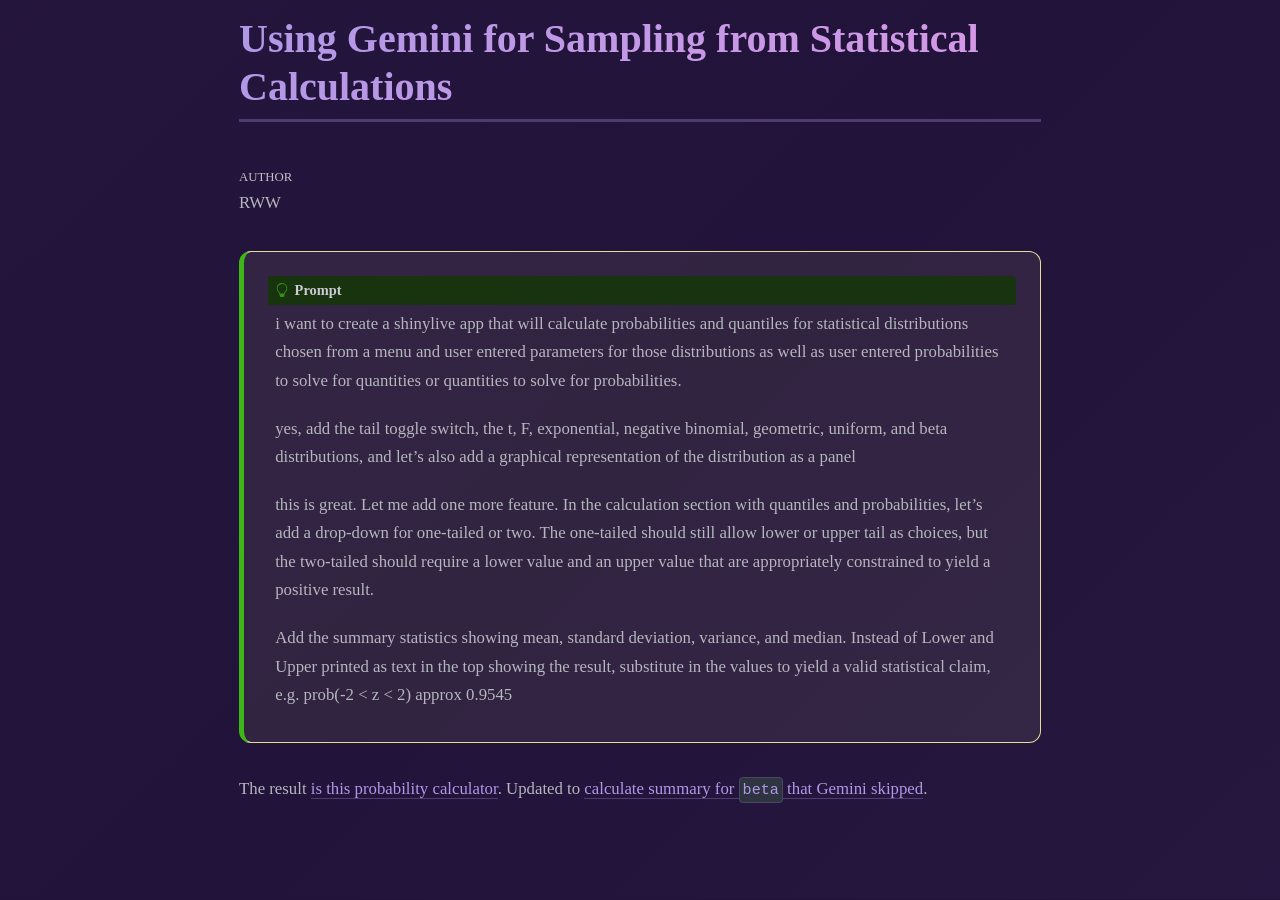
==== commit 519f1c01: "Fixed pages." ====
--- a/ProbCalcluate.html
+++ b/ProbCalcluate.html
@@ -91,16 +91,7 @@
 </div>
 <p>The result <a href="./PCalc/">is this probability calculator</a>. Updated to <a href="./PCalc2/">calculate summary for <code>beta</code> that Gemini skipped</a>.</p>
 
-<div id="quarto-appendix"><section class="quarto-appendix-contents" id="quarto-citation"><h2 class="anchored quarto-appendix-heading">Citation</h2><div><div class="quarto-appendix-secondary-label">BibTeX citation:</div><pre class="sourceCode code-with-copy quarto-appendix-bibtex"><code class="sourceCode bibtex">@online{untitled,
-  author = {, RWW},
-  title = {Using {Gemini} for {Sampling} from {Statistical}
-    {Calculations}},
-  langid = {en}
-}
-</code><button title="Copy to Clipboard" class="code-copy-button"><i class="bi"></i></button></pre><div class="quarto-appendix-secondary-label">For attribution, please cite this work as:</div><div id="ref-untitled" class="csl-entry quarto-appendix-citeas" role="listitem">
-RWW. n.d. <span>“Using Gemini for Sampling from Statistical
-Calculations.”</span>
-</div></div></section></div></main>
+</main>
 <!-- /main column -->
 <script id="quarto-html-after-body" type="application/javascript">
   window.document.addEventListener("DOMContentLoaded", function (event) {
